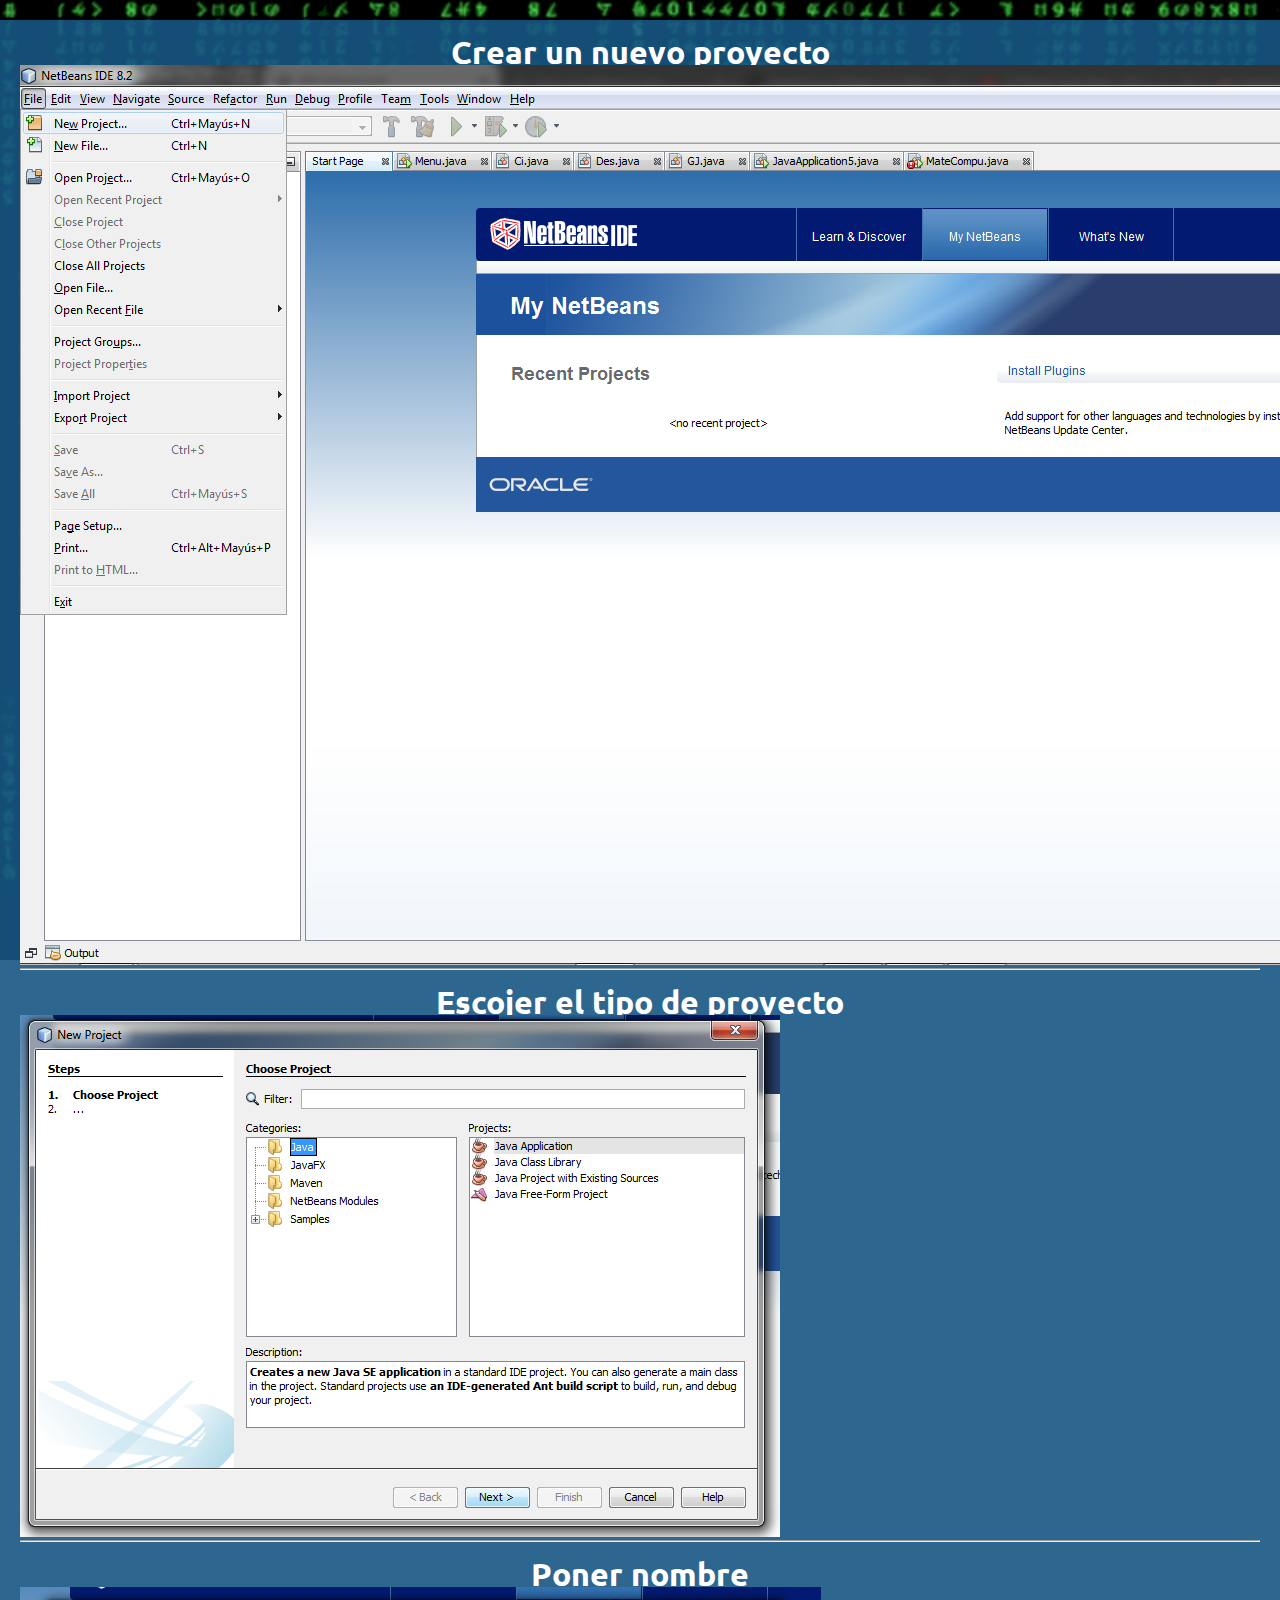
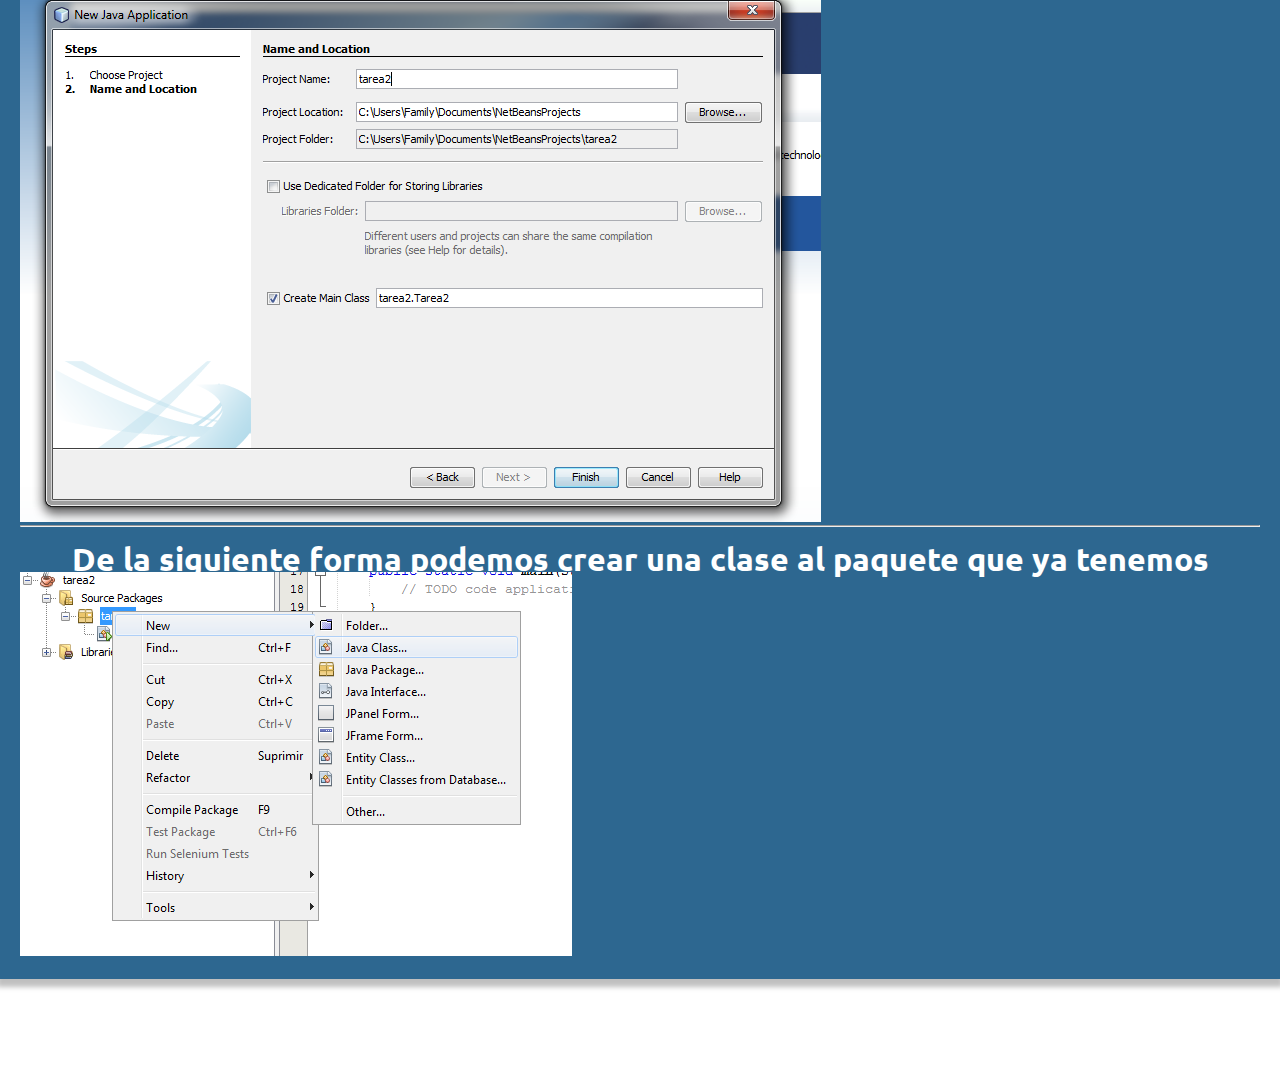
==== Tuto.html @ b7f824ea "Add files via upload" ====
<!DOCTYPE html>
<html>
<head>
	<title>Tutorial</title>
	<link rel="stylesheet" href="estilo/4.css" type="text/css">
</head>
<body background="imagen/4.gif">
	<div class="ulti">
		<article>
			<h1>Crear un nuevo proyecto</h1>
			<img src="imagen/paso1.png">
			<hr>
			<h1>Escojer el tipo de proyecto</h1>
			<img src="imagen/paso2.png">
			<hr>
			<h1>Poner nombre</h1>
			<img src="imagen/paso3.png">
			<hr>
			<h1>De la siguiente forma podemos crear una clase al paquete que ya tenemos</h1>
			<img src="imagen/paso4.png">
		</article>
	</div>
	<br><a href="Index.html" class="boton1">INDEX</a>
</body>
</html>
---- estilo/4.css ----
@import 
url('https://fonts.googleapis.com/css2?family=Ubuntu:wght@300&display=swap');

* {
	padding:0;
	margin:0;
	-webkit-box-sizing: border-box;
	-moz-box-sizing: border-box;
	box-sizing: border-box;
}

body {
	background-repeat:no-repeat;
	background-size:cover;

	background-attachment: fixed;
	
	font-family:'Ubuntu', sans-serif;
	line-height:20px;
}

.future {
	width: 90%;
	margin:auto;
}

article {
	background:#165784e6;
	padding:20px;
	margin:20px 0;
	color:#fff;
	box-shadow:0 5px 5px 3px #00000040;
}

.boton1 {
	cursor: pointer;
	margin-left: 45%;
	font-family: 'Ubuntu', sans-serif;
	color: white; 
	display: inline-block;
	padding: 15px 30px;
	letter-spacing: 4px;
	font-size: 20px;
	text-decoration: none;
	overflow: hidden;
	transition: 0.2s;
}

.boton1:hover {
	background: #2b90d5;
	box-shadow: 0 0 10px #2b90d5, 0 0 40px #2b90d5, 0 0 80px #2b90d5;
}

h1{
	text-align: center;
	line-height: 25px;
}

p{
	text-align: justify;
	line-height: 25px;
}

article h2, article p, article hr {
	margin-bottom: 20px;
}

.future .ulti{
	width: 54%;
	margin: auto;
}

dl{
	letter-spacing: 1px;
	line-height: 20px;
}

dd{
	padding-left: 1em; 
    text-indent: -.7em;
}

dd:before {
	content: "• ";
    color: white;
}
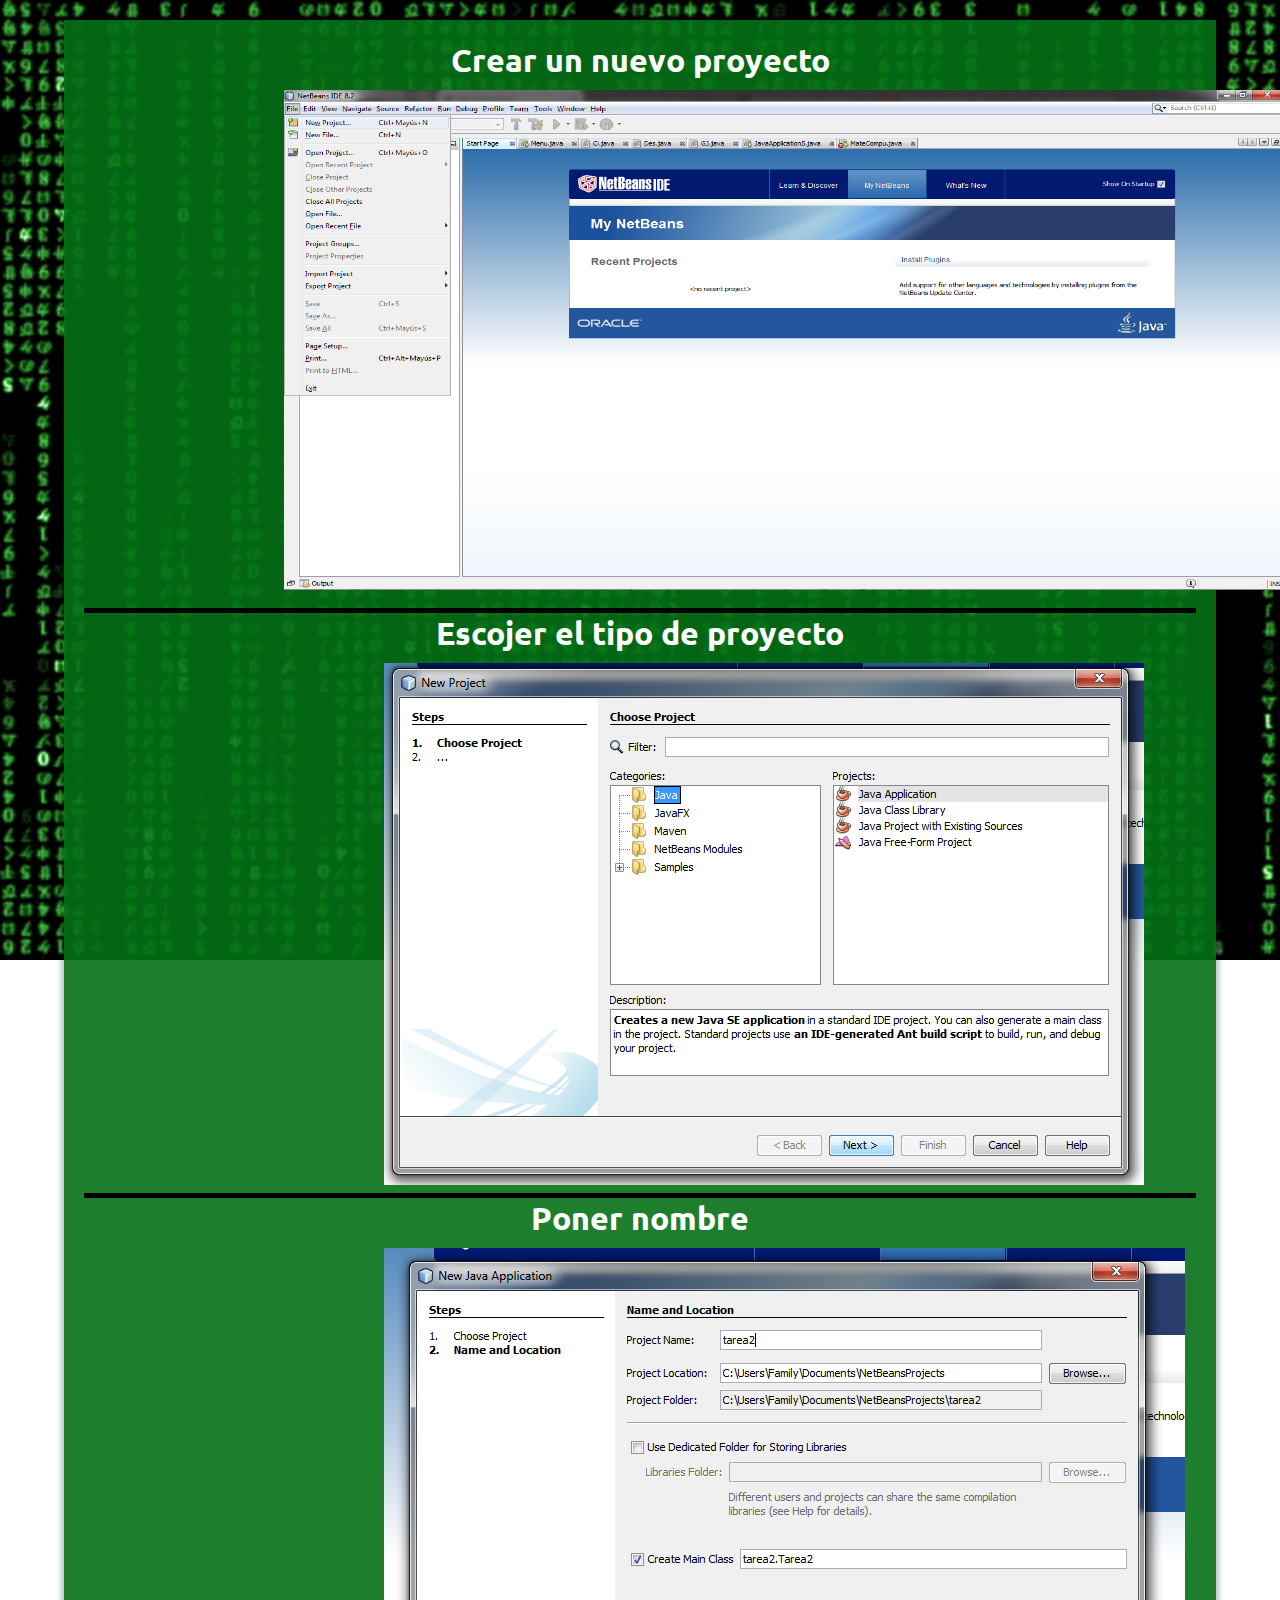
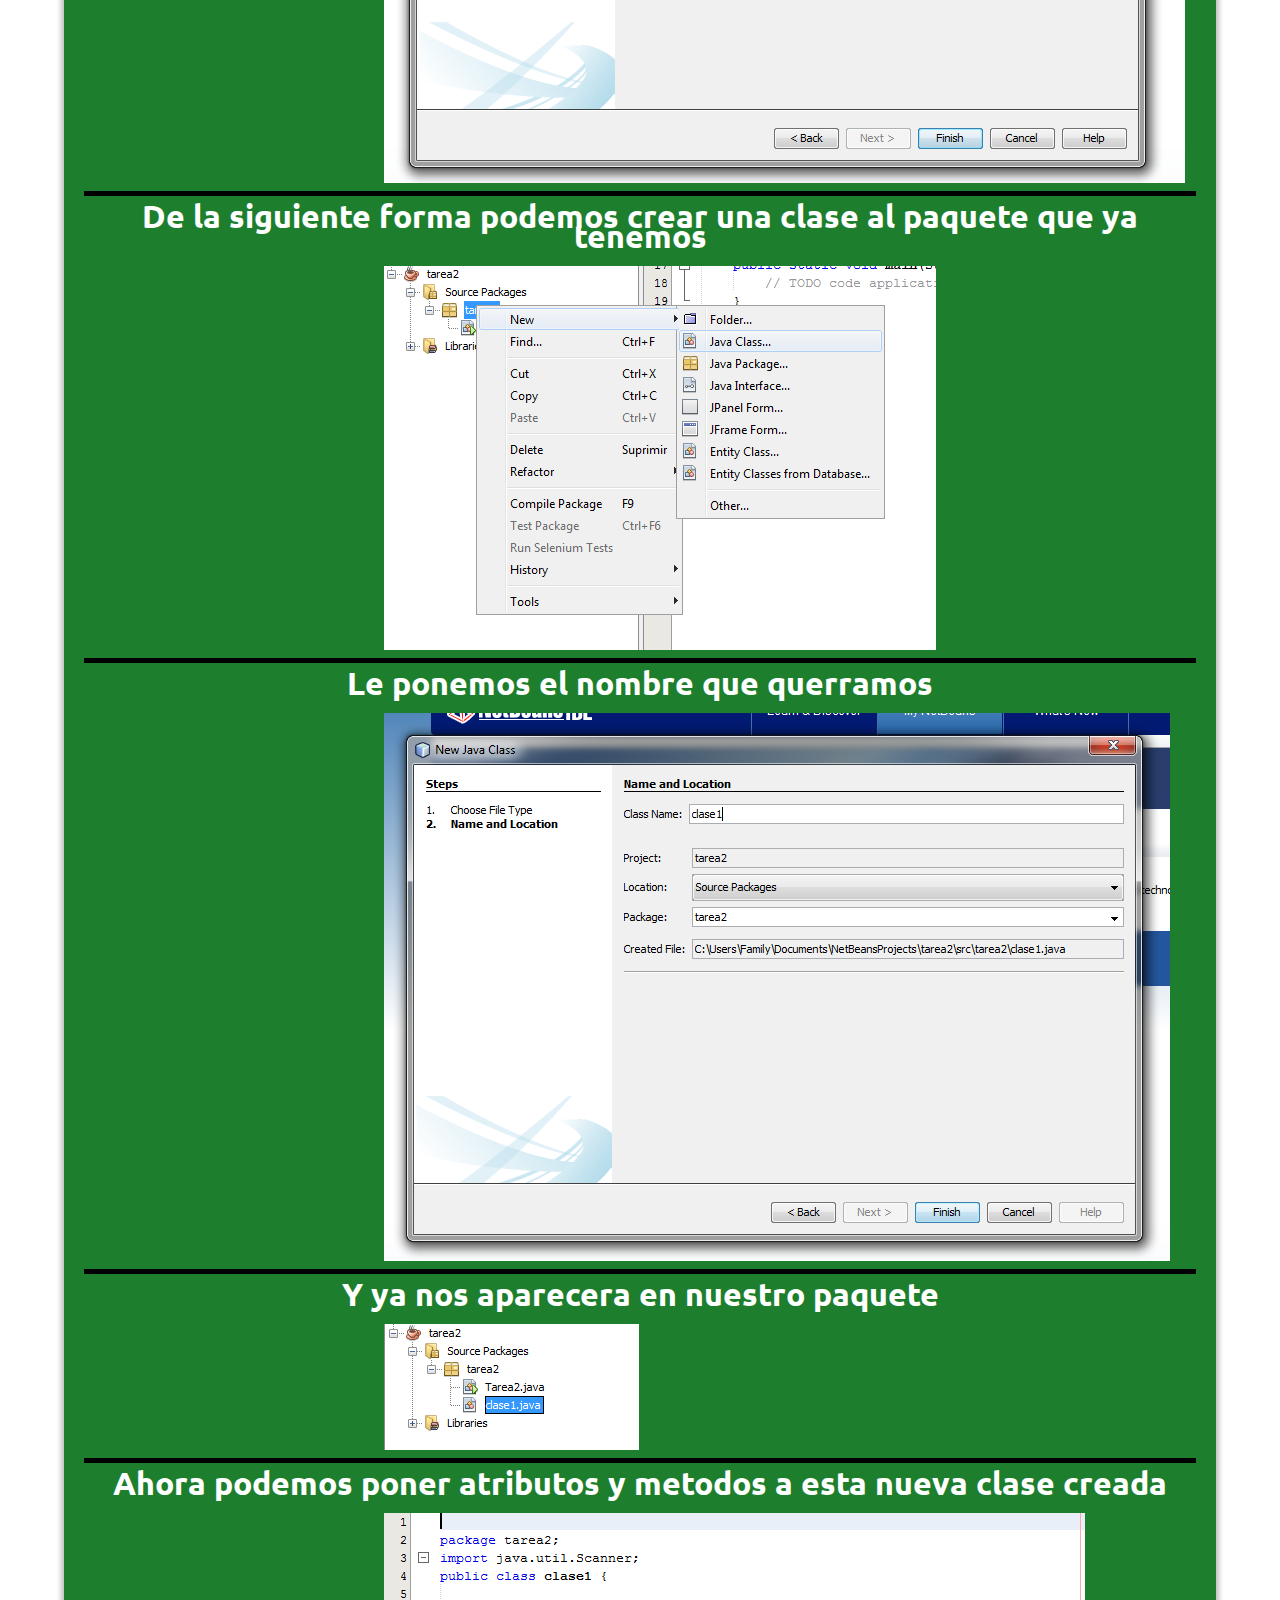
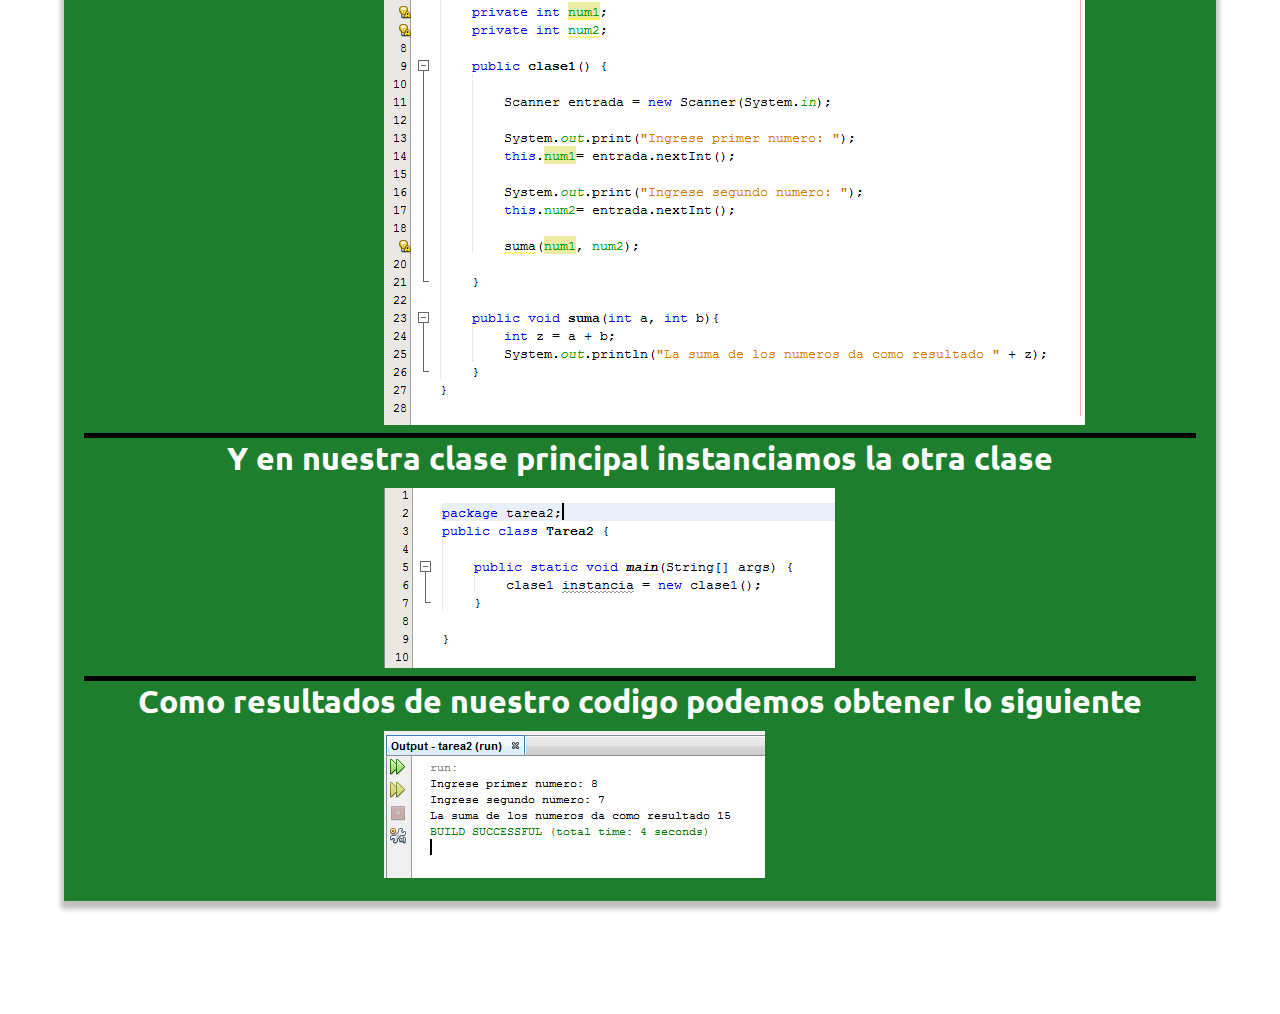
==== commit 6e56c8d7: "Add files via upload" ====
--- a/Tuto.html
+++ b/Tuto.html
@@ -2,13 +2,13 @@
 <html>
 <head>
 	<title>Tutorial</title>
-	<link rel="stylesheet" href="estilo/4.css" type="text/css">
+	<link rel="stylesheet" href="estilo/5.css" type="text/css">
 </head>
 <body background="imagen/4.gif">
 	<div class="ulti">
 		<article>
 			<h1>Crear un nuevo proyecto</h1>
-			<img src="imagen/paso1.png">
+			<img src="imagen/paso1.png" class="uno">
 			<hr>
 			<h1>Escojer el tipo de proyecto</h1>
 			<img src="imagen/paso2.png">
@@ -18,6 +18,21 @@
 			<hr>
 			<h1>De la siguiente forma podemos crear una clase al paquete que ya tenemos</h1>
 			<img src="imagen/paso4.png">
+			<hr>
+			<h1>Le ponemos el nombre que querramos</h1>
+			<img src="imagen/paso5.png">
+			<hr>
+			<h1>Y ya nos aparecera en nuestro paquete</h1>
+			<img src="imagen/paso6.png">
+			<hr>
+			<h1>Ahora podemos poner atributos y metodos a esta nueva clase creada</h1>
+			<img src="imagen/paso7.png">
+			<hr>
+			<h1>Y en nuestra clase principal instanciamos la otra clase</h1>
+			<img src="imagen/paso8.png">
+			<hr>
+			<h1>Como resultados de nuestro codigo podemos obtener lo siguiente</h1>
+			<img src="imagen/paso9.png">
 		</article>
 	</div>
 	<br><a href="Index.html" class="boton1">INDEX</a>
--- a/estilo/5.css
+++ b/estilo/5.css
@@ -0,0 +1,81 @@
+@import 
+url('https://fonts.googleapis.com/css2?family=Ubuntu:wght@300&display=swap');
+
+* {
+	padding:0;
+	margin:0;
+	-webkit-box-sizing: border-box;
+	-moz-box-sizing: border-box;
+	box-sizing: border-box;
+}
+
+body {
+	background-repeat:no-repeat;
+	background-size:cover;
+
+	background-attachment: fixed;
+	
+	font-family:'Ubuntu', sans-serif;
+	line-height:20px;
+}
+
+.ulti {
+	width: 90%;
+	margin:auto;
+}
+
+h1 {
+	text-align: center;
+	margin-bottom: 20px;
+	margin-top: 10px;
+}
+
+hr{
+	clear: both;
+	background:#000000;
+	height:5px;
+	border:none;
+	margin-bottom: 5px;
+	margin-top: 5px;
+}
+
+.ulti article {
+	background:#047116e6;
+	padding:20px;
+	margin:20px 0;
+	color:#fff;
+	box-shadow:0 5px 5px 3px #00000040;
+}
+
+.boton1 {
+	cursor: pointer;
+	margin-left: 45%;
+	font-family: 'Ubuntu', sans-serif;
+	color: white; 
+	display: inline-block;
+	padding: 15px 30px;
+	letter-spacing: 4px;
+	font-size: 20px;
+	text-decoration: none;
+	overflow: hidden;
+	transition: 0.2s;
+	margin-bottom: 20px;
+}
+
+.boton1:hover {
+	background: #01a531;
+	box-shadow: 0 0 10px #01a531, 0 0 40px #01a531, 0 0 80px #01a531;
+}
+
+
+.ulti .uno{
+	position: relative;
+	width: 1000px;
+	height: 500px;
+	margin-left: 200px;
+	margin-bottom: 10px;
+	}
+	
+img {
+	margin-left: 300px;
+}